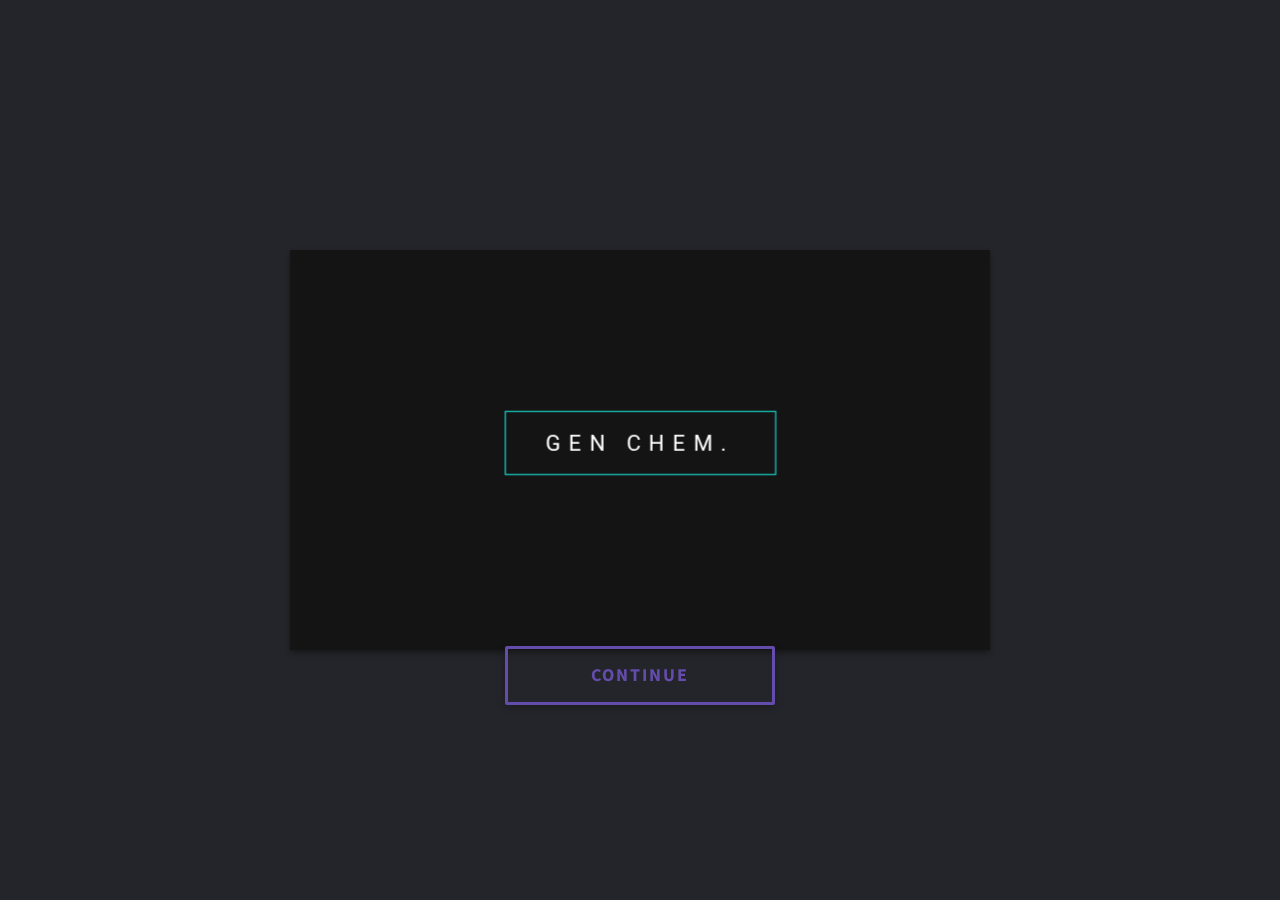
==== info/index.html @ a9f7bd56 "Version 1" ====
<!DOCTYPE html>
<html >
<head>
  <meta charset="UTF-8">
  <title>Time Table</title>
  <meta name="viewport" content="width=device-width, initial-scale=1">
  <link rel="stylesheet" type="text/css" href="css/style.css">
  <link rel="stylesheet" type="text/css" href="css/styleM.css">
</head>
<body>
	<div class="container">
	  <div class="card">
    
	    <div class="front side">
	      <h1 class="logo">Gen Chem.</h1>
	    </div>
    
	  <div class="back side">
     	 <h3 class="name">General Chemistry</h3>
     	 <div>CHEM F111</div>      
      		<div class="info">
      		  <p><span class="property">Units: </span>3</p>
      		  <p><span class="property">Lectures: </span>3</p>
      		  <p><span class="property">Practical: </span>0</p>
      		</div>
    	</div>
    
	  </div>
	</div>
	
	<div class="flex dark">
	  <a href="../Table/index.html" class="bttn-dark">Continue</a>
	</div>

</body>
---- info/css/style.css ----
@import 'https://fonts.googleapis.com/css?family=Source+Sans+Pro:700';



  
*,
*::before,
*::after {
  -webkit-box-sizing: border-box;
  -moz-box-sizing: border-box;
  box-sizing: border-box;
}

body{
    height:100vh;
    width: 100%;
}

body {
  padding:0px;
  margin:0;
  font-family:'Source Sans Pro', sans-serif;
  -webkit-font-smoothing: antialiased;
}

.dark {
  background:#24252A;
}

.flex {
  min-height:50vh;
  display:flex;
  align-items:center;
  justify-content:center;
}


a.bttn-dark {
  color:#644cad;
  text-decoration:none;
  -webkit-transition:0.3s all ease;
  transition:0.3s ease all;
  
}
a.bttn-dark:hover {
    color:#FFF;
  }
  a.bttn-dark:focus {
    color:#FFF;
  }

.bttn-dark {
  margin-top: 900px;
  font-size:18px;
  letter-spacing:2px;
  text-transform:uppercase;
  display:inline-block;
  text-align:center;
  width:270px;
  font-weight:bold;
  padding:14px 0px;
  border:3px solid #644cad;
  border-radius:2px;
  position:absolute;
  box-shadow: 0 2px 10px rgba(0,0,0,0.16), 0 3px 6px rgba(0,0,0,0.1);
  z-index:2;
  }
  .bttn-dark:before {
    -webkit-transition:0.5s all ease;
    transition:0.5s all ease;
    position:absolute;
    top:0;
    left:50%;
    right:50%;
    bottom:0;
    opacity:0;
    content:'';
    background-color:#644cad;
    z-index:-1;
  }
  .bttn-dark:hover::before {
      -webkit-transition:0.5s all ease;
      transition:0.5s all ease;
      left:0;
      right:0;
      opacity:1;
  }
  .bttn-dark:focus::before {
      -webkit-transition:0.5s all ease;
      transition:0.5s all ease;
      left:0;
      right:0;
      opacity:1;
  
}
---- info/css/styleM.css ----
@import 'https://fonts.googleapis.com/css?family=Open+Sans|Roboto:300';



body { 
  height: 100vh;
  width: 100%;
  overflow-x: hidden; 
  background: #24252A;
}
.container {
  perspective: 800px;
  
  /* Styling */  
  color: #fff;
  font-family: 'Open Sans', sans-serif;
  text-transform: uppercase;
  letter-spacing: 4px;
  
  /* Center it */
  position: absolute;
  top: 50%;
  left: 50%;
  transform: translate(-50%, -50%);
}
.card {
  /* Styling */
  width: 700px;
  height: 400px;
  background: rgb(20,20,20);
  box-shadow: 0 3px 6px rgba(0, 0, 0, 0.16), 0 3px 6px rgba(0, 0, 0, 0.23);  
  
  /* Card flipping effects */
  transform-style: preserve-3d;
  transition: 0.6s; 
}
.side {
  position: absolute;
  width: 100%;
  height: 100%;
  backface-visibility: hidden;
  /* Fix Chrome rendering bug */
  transform: rotate(0deg) translateZ(1px);
}

/* Flip the card on hover */
.container:hover .card,
.back {
  transform: rotateY(-180deg) translateZ(1px);
}

/* Front styling */
.front {
  /* Center the name + outline (almost) */
  line-height: 390px; /* Height - some (because visual center is a little higher than actual center) */
  text-align: center;
}
.logo {
  outline: 1px solid #19F6E8;
  display: inline-block;
  padding: 15px 40px;
  
  text-transform: uppercase;
  font-family: 'Roboto', sans-serif;
  font-size: 1.4em;
  font-weight: normal;
  line-height: 32px;
  letter-spacing: 8px;
}

/* Back styling */
.back {
  background: #15CCC0;
  padding: 30px;
}
.name {
  color: #3B3B3B;
  margin-bottom: 0;
}
p {
  margin: 0.8em 0;
}
.info {
  position: absolute;
  bottom: 30px;
  left: 30px;
  color: #3b3b3b;
}
.property {
  color: #fff;
}

/* Make semi-responsive */
@media (max-width:700px) {
  .card { transform: scale(.5); }
  .container:hover .card { transform: scale(.5) rotateY(-180deg) translateZ(1px); }
}
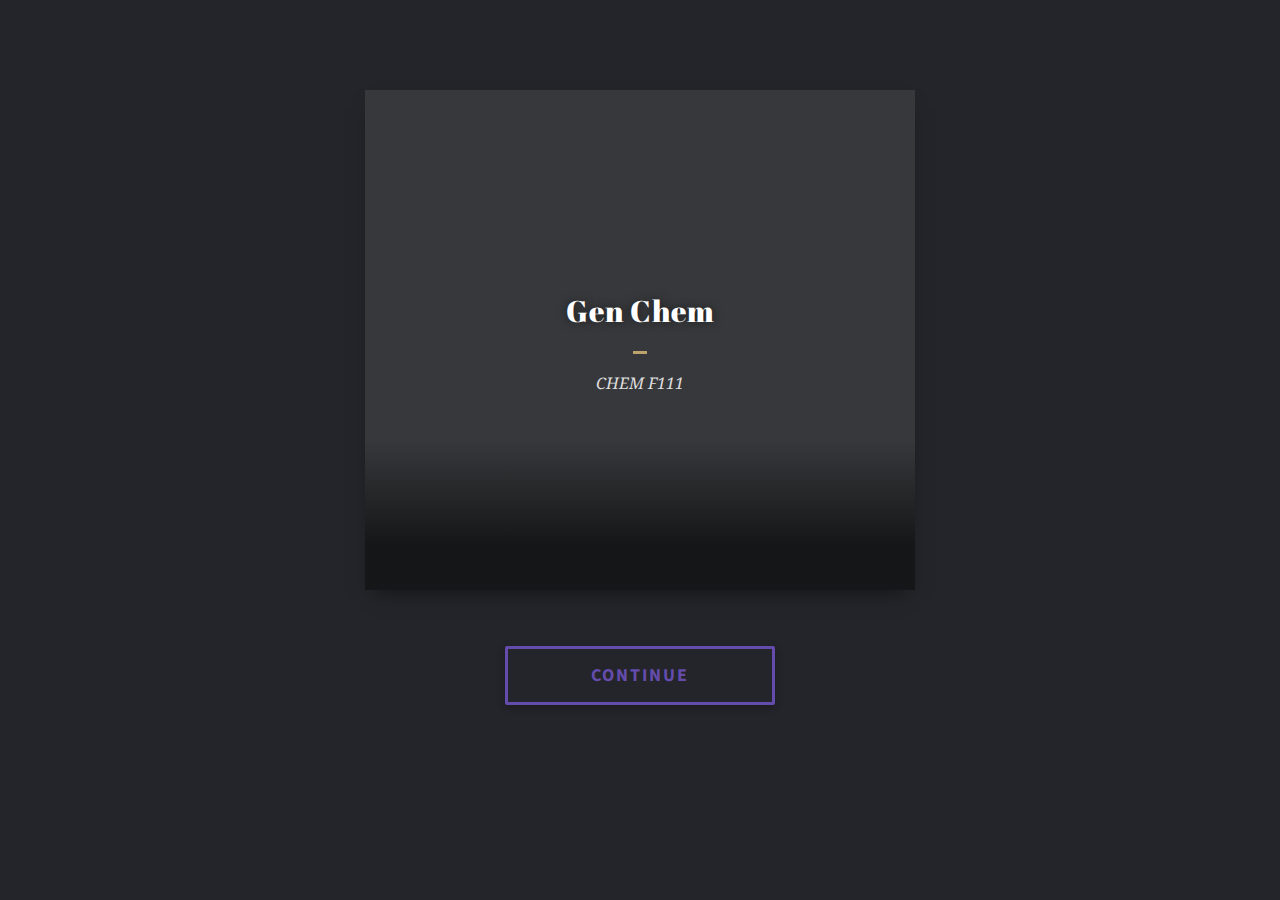
==== commit a9bf1039: "Final" ====
--- a/info/index.html
+++ b/info/index.html
@@ -5,31 +5,27 @@
   <title>Time Table</title>
   <meta name="viewport" content="width=device-width, initial-scale=1">
   <link rel="stylesheet" type="text/css" href="css/style.css">
-  <link rel="stylesheet" type="text/css" href="css/styleM.css">
+  <link rel="stylesheet" type="text/css" href="css/style1.css">
+  <script type="text/javascript" src="js/index.js"></script>
+  
 </head>
 <body>
-	<div class="container">
-	  <div class="card">
-    
-	    <div class="front side">
-	      <h1 class="logo">Gen Chem.</h1>
-	    </div>
-    
-	  <div class="back side">
-     	 <h3 class="name">General Chemistry</h3>
-     	 <div>CHEM F111</div>      
-      		<div class="info">
-      		  <p><span class="property">Units: </span>3</p>
-      		  <p><span class="property">Lectures: </span>3</p>
-      		  <p><span class="property">Practical: </span>0</p>
-      		</div>
-    	</div>
-    
-	  </div>
-	</div>
-	
-	<div class="flex dark">
-	  <a href="../Table/index.html" class="bttn-dark">Continue</a>
-	</div>
+	    <div class="blog-card spring-fever">
+        <div class="title-content">
+          <h3><a href="#">Gen Chem</a></h3>
+          <div class="intro"> <a href="#">CHEM F111</a> </div>
+        </div>
+        <div class="card-info">
+          <p>Units: 3</p>
+          <p>Lectures: 3</p>
+          <p>Practicals: 0</p>
+        </div>
+        <div class="gradient-overlay"></div>
+        <div class="color-overlay"></div>
+      </div>
+
+  	<div class="flex dark">
+  	  <a href="../Table/index.html" class="bttn-dark">Continue</a>
+  	</div>
 
 </body>
--- a/info/css/style.css
+++ b/info/css/style.css
@@ -15,6 +15,7 @@
 body{
     height:100vh;
     width: 100%;
+    background-color: #24252A;
 }
 
 body {
--- a/info/css/style1.css
+++ b/info/css/style1.css
@@ -0,0 +1,276 @@
+@import url(//fonts.googleapis.com/css?family=Abril+Fatface|Droid+Serif:400,700,400italic,700italic);
+
+
+.blog-card {
+  max-width: 550px;
+  width:100%;
+  height: 500px;
+  position: absolute;
+  font-family: 'Droid Serif', serif;
+  color:#fff;
+  top: 10%;
+  right: 0;  
+  left: 0;
+  margin: 0 auto;
+  overflow: hidden;
+  border-radius: 0px;
+  box-shadow: 0px 10px 20px -9px rgba(0, 0, 0, 0.5);
+  text-align: center;
+  transition:all 0.4s;
+  background: url(https://s3-us-west-2.amazonaws.com/s.cdpn.io/1765/bg-blog-card.jpg) center no-repeat;
+  background-size: 100%;
+}
+.blog-card a{ 
+color:#fff;
+  text-decoration:none;
+  transition:all 0.2s
+}
+.blog-card .color-overlay {
+  background: rgba(84, 84, 84,0.4);
+  width: 550px;
+  height: 500px;
+  position: absolute;
+  z-index: 10;
+  top: 0;
+  left: 0;
+  transition: background 0.3s cubic-bezier(0.33, 0.66, 0.66, 1);
+}
+.blog-card .gradient-overlay {
+  
+  background-image: linear-gradient(transparent 0%, rgba(0, 0, 0, 0.6) 21%);
+  width: 550px;
+  height: 500px;
+  position: absolute;
+  top: 350px;
+  left: 0;
+  z-index: 15;
+}
+.blog-card:hover{
+    box-shadow: 0px 18px 20px -9px rgba(0, 0, 0, 0.75);
+}
+.blog-card:hover .card-info {
+  opacity: 1;
+  bottom: 100px;
+}
+.blog-card:hover .color-overlay {
+  background: rgba(64, 64, 70,0.8);
+}
+.blog-card:hover .title-content{
+  margin-top:70px
+}
+.title-content {
+  text-align: center;
+  margin: 170px 0 0 0;
+  position: absolute;
+  z-index: 20;
+  width: 100%;
+  top: 0;
+  left: 0;
+  transition:all 0.6s
+}
+
+.blog-card:hover h3:after{
+ 
+  animation: changeLetter 0.3s 1 linear;
+  width:80%
+}
+
+.blog-card h3 {
+  font-size: 1.9em;
+  font-weight: 400;
+  letter-spacing: 1px;
+  font-family: 'Abril Fatface', serif;
+  margin-bottom: 0;
+  display:inline-block;
+}
+.blog-card h3 a{  
+  text-shadow: 0px 0px 10px rgba(0, 0, 0, 0.5);  
+  transition:all 0.2s
+}
+.blog-card h3 a:hover{
+  text-shadow: 0px 8px 20px rgba(0, 0, 0, 0.95);
+}
+h3:after {
+  content: " ";
+  display: block; 
+  width: 10%;
+  height: 3px;
+  margin: 20px auto;
+  border: 0;
+  background: #BDA26B;
+}
+
+@keyframes changeLetter {
+  0% {
+    width: 10%;
+  }
+  100% {
+    width: 80%;
+  }
+}
+
+.intro {
+  width: 170px;
+  margin: 0 auto;
+  color: #ddd;
+  font-style: italic;
+  line-height: 18px;
+}
+.intro a{
+  color: #ddd
+}
+.intro a:hover{
+  text-decoration:underline
+}
+.card-info {
+   box-sizing: border-box;
+  padding: 0;
+  width: 100%;
+  position: absolute;
+  bottom: -40px;
+  left: 0;
+  margin: 0 auto;
+  padding: 0 50px;
+  font-style: 16px;
+  line-height: 24px;
+  z-index: 20;
+  opacity: 0;
+  transition: bottom 0.64s, opacity 0.63s cubic-bezier(0.33, 0.66, 0.66, 1);
+}
+
+.card-info a{
+  display:block;
+  width:100px;
+  margin:15px auto;
+  background:#fff;
+  color:#444;
+  padding:3px 10px;
+  border-radius:2px;
+  font-size:0.8em
+}
+.card-info a:hover{
+  background: #8e7c49;
+  color:#fff;
+}
+.card-info a:hover span{
+   filter: brightness(10);
+   opacity:1
+}
+.utility-info {
+  position: absolute;
+  bottom: 0px;
+  left: 0;
+  z-index: 20;
+  width:100%;
+  text-align:left
+}
+.utility-info:after{
+  content:" ";
+  background: url(https://nodws.github.io/NodPen/postItem/crown.svg) center no-repeat;
+  background-size: 30px auto;
+  display:block;
+  opacity: 0.4;
+  position:absolute;
+  bottom:25px;
+  right:15px;
+  width:30px;
+  height:15px
+}
+.utility-info a:hover{
+  text-decoration:underline
+}
+.utility-list {
+  list-style-type: none;
+  margin: 0 0 10px 20px;
+  padding: 0;
+  width: 100%;
+
+}
+.utility-list li {
+  margin: 0 5px 0 0;
+  padding: 3px 0 15px 0px;
+  display: inline-block;
+  
+  font-size:0.8em
+}
+
+.licon{
+  position:relative;  
+   width:23px;
+   height:15px;
+   display:inline-block;
+   vertical-align:middle;
+}
+.licon:before{
+  content:"";
+   background:url(https://nodws.github.io/NodPen/postItem/licons.svg?) -2px -6px no-repeat;
+   background-size:250px;
+   width:26px;
+   height:20px;
+   display:inline-block;
+   vertical-align:middle;
+   position:absolute;
+   top:-3px;
+   left:0;
+}
+.icon-white{
+   filter: brightness(10);
+}
+.icon-black{
+   filter: brightness(0);
+   opacity:0.6
+}
+.icon-like:before{
+  background-position: -183px -6px;
+
+}
+.icon-com:before{
+  background-position: -63px -4px;
+
+}
+.icon-dat:before{
+  background-position: -94px -7px;
+}
+.icon-tag:before{
+  background-position: -33px -6px;
+
+}
+
+@media (max-width:750px)
+{
+  .utility-info {
+    text-align:center;
+  }
+  .utility-info ul{
+    width:100%;
+    margin:0;
+    box-sizing:border-box
+  }
+  .utility-info li{
+    width:49%;
+    display:inline-block;
+    box-sizing:border-box;
+    margin:0
+  }
+}
+
+@media (max-width:500px){
+  .utility-info li:last-of-type{
+    width:100%
+  }
+  .card-info{
+    display:none
+  }
+  .blog-card:hover .title-content,.title-content{
+  margin-top:40px
+}
+.blog-card{
+  height:300px
+}
+.blog-card h3{
+  font-size:1.3em
+}
+.intro{
+  font-size:0.8em
+}
+}
